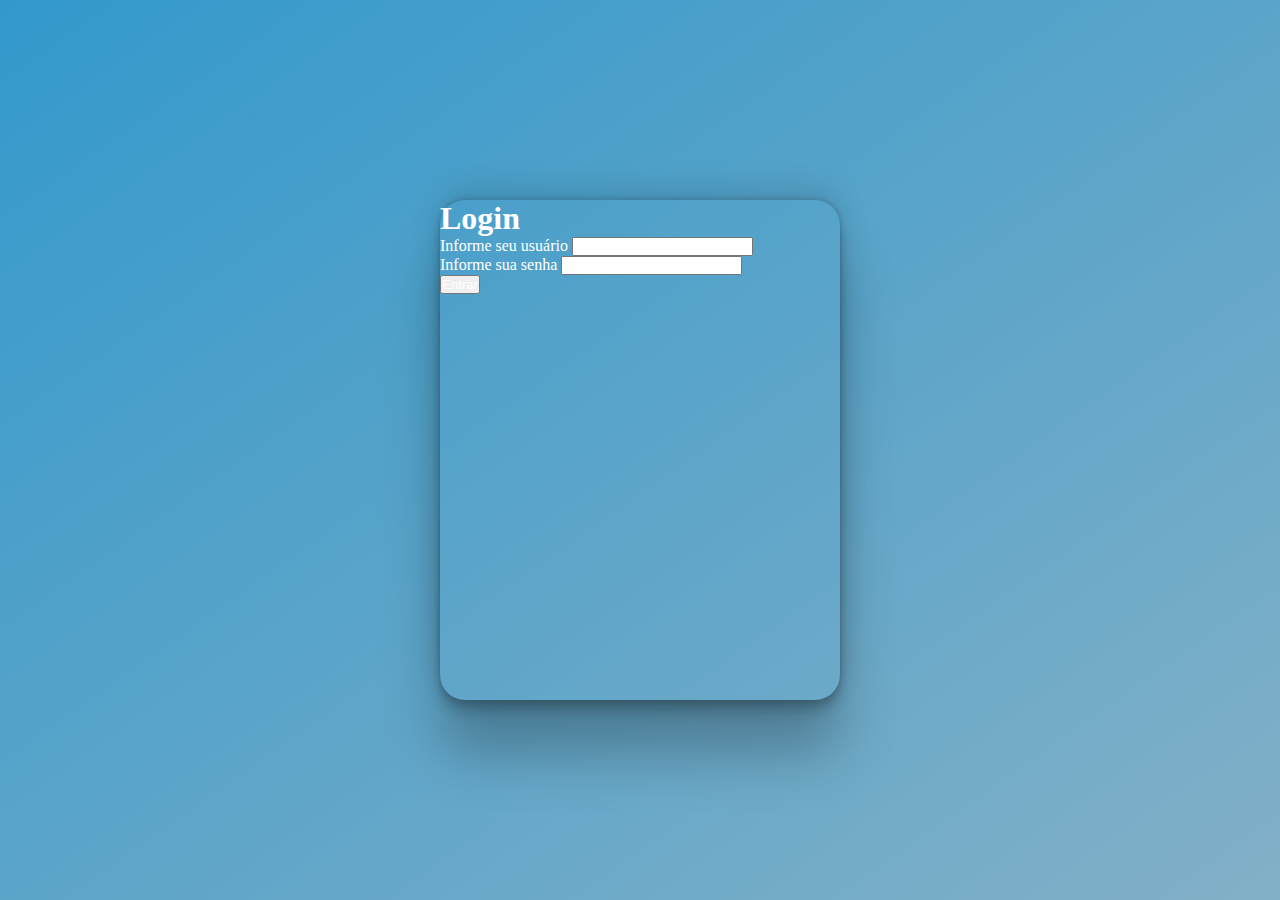
==== login.html @ ce3a6b36 "Atualização 21/05" ====
<!DOCTYPE html>
<html lang="pt-br">
<head>
    <meta charset="UTF-8">
    <meta http-equiv="X-UA-Compatible" content="IE=edge">
    <meta name="viewport" content="width=device-width, initial-scale=1.0">
    <link rel="stylesheet" href="css/style.css">
    <title>Login</title>
</head>
<body>
    <main class="main-login">
        <div class="container-login">
            <div class="content-login">
                <form id="form-login">
                    <h1>Login</h1>
                    <div>
                        <label>Informe seu usuário</label>
                        <input type="text" id="text">
                    </div>
                    <div>
                        <label>Informe sua senha</label>
                        <input type="password" id="password">
                    </div>
                    <button type="submit" id="button-login">Entrar</button>
                    <div id="massage-error"></div>
                </form>
            </div>
        </div>
    </main>
    <script src="js/login.js"></script>
</body>
</html>
---- css/style.css ----
* {
    margin: 0;
    padding: 0;
    box-sizing: border-box;
    text-decoration: none;
    list-style: none;
    color: rgb(255, 255, 255);
}

body {
    width: 100%;
    height: 100vh;
    background: linear-gradient(to bottom, #3399CC, #83b0c7);
}

.header-index {
    width: 100%;
    height: 10%;
    max-height: 80px;
    background-color: rgb(0, 0, 0, .75);
    box-shadow: rgba(0, 0, 0, 0.35) 0px 5px 15px;
}

.header-index-content {
    width: 100%;
    height: 100%;
    display: flex;
    justify-content: space-around;
    align-items: center;
}

.header-index-logo {
    width: 100px;
    height: 50px;
    display: flex;
    align-items: center;
    justify-content: center;
    font-size: 1.5rem;
    font-weight: bolder;
}

.header-index-hamburguer {
    width: 100px;
    height: 50px;
    display: flex;
    flex-direction: column;
    align-items: center;
    justify-content: center;
}

.header-index-hamburguer-relative {
    position: relative;
    width: 100%;
    display: none;
}

.header-index-hamburguer-relative.active {
    display: block;
}

.header-index-hamburguer-position {
    position: absolute;
    top: 24px;
}

.header-index-btnColors {
    width: 100px;
    height: auto;
    display: flex;
    flex-direction: column;
    align-items: center;
    justify-content: center;
    box-shadow: rgba(0, 0, 0, 0.35) 0px 5px 15px;
}

.header-index-btnColors button {
    padding: 10px 0 10px 0;
    width: 100%;
    border: none;
    color: white;
    background-color: rgb(0, 0, 0, .75);
    cursor: pointer;
}

.header-index-btnColors button:hover {
    background-color: rgb(0, 0, 0, .9);
}

.hamburguer {
    cursor: pointer;
}

.bar {
    display: block;
    width: 28px;
    height: 3px;
    border-radius: 3px;
    margin: 5px auto;
    background-color: white;
    transition: all 0.3s ease-in-out;
}

.hamburguer.active .bar:nth-child(2) {
    opacity: 0;
}

.hamburguer.active .bar:nth-child(1) {
    transform: translateY(8px) rotate(45deg);
}

.hamburguer.active .bar:nth-child(3) {
    transform: translateY(-8px) rotate(-45deg);
}

.main-index {
    width: 100%;
    height: 90%;
    display: flex;
    align-items: center;
    justify-content: space-around;
}

.card-imc {
    background-color: rgb(0, 0, 0, .75);
    border-radius: 10px;
    box-shadow: rgba(0, 0, 0, 0.35) 0px 5px 15px;
    cursor: pointer;
    width: 360px;
    display: flex;
    flex-direction: column;
    align-items: center;
    justify-content: center;
    position: relative;
    overflow: hidden;
    transition: all .5s;
}

.card-imc-span {
    width: 360px;
    display: flex;
    justify-content: center;
    align-items: center;
    height: 150px;
    transition: all .5s;
    z-index: 2;
    position: relative;
    opacity: .8;
}

.card-imc-span span {
    font-size: 1.5rem;
    transition: all .5s;
}

.card-imc:hover .card-imc-span {
    width: 430px;
    opacity: 1;
    height: 100px;
    border-bottom: 1px solid #fff;
}

.card-imc:hover .card-imc-span span {
    font-size: 28px;
}

.card-imc .card-imc-content {
    padding: 0px 20px;
    height: 0;
    opacity: 0;
    transition: all .5s;
    position: relative;
    box-sizing: border-box;
    overflow: hidden;
    transform: translateY(30px);
}

.card-imc:hover .card-imc-content {
    height: 200px;
    padding: 20px;
    opacity: 1;
    transform: translateY(0);
}

.card-imc .card-imc-content p {
    margin: 0;
}

.card-imc-content-text {
    font-size: 16px;
    opacity: .8;
}

.main-index-content {
    width: 400px;
    height: 500px;
    background-color: rgb(0, 0, 0, .75);
    box-shadow: rgba(0, 0, 0, 0.3) 0px 19px 38px, rgba(0, 0, 0, 0.22) 0px 15px 12px;
    border-radius: 10px;
}

.mian-index-content-body {
    padding: 25px;
}

.mian-index-content-body h1 {
    margin-bottom: 25px;
    text-align: center;
    font-size: 2rem;
    font-weight: 500;
}

.label-input {
    display: flex;
    flex-direction: column;
    margin-bottom: 15px;
}

.label-input label {
    font-size: 17px;
    font-weight: 500;
}

.label-input input {
    padding: 10px;
    border-radius: 5px;
    border: none;
    margin-top: 8px;
    outline: none;
    color: black;
}

input[type="number"]::-webkit-inner-spin-button,
input[type="number"]::-webkit-outer-spin-button {
  -webkit-appearance: none;
  appearance: none;
  margin: 0;
}

#button-calculate {
    width: 100%;
    height: auto;
    margin-top: 20px;
    padding: 10px;
    font-size: 16px;
    border-radius: 5px;
    border: none;
    cursor: pointer;
    background-color: #3399CC;
    transition: ease-in-out .2s;
}

#button-calculate:hover {
    background-color: #3399cc8f;
}

#result {
    width: 100%;
    height: auto;
    margin-top: 15px;
    text-align: center;
    font-weight: bolder;
    font-size: 1.1rem;
}

/* Login */

.main-login {
    width: 100%;
    height: 100vh;
    background: linear-gradient(to bottom right, #3399CC, #83b0c7);
    display: flex;
    align-items: center;
    justify-content: center;
}

.container-login {
    width: 400px;
    height: 500px;
    box-shadow: rgba(0, 0, 0, 0.25) 0px 54px 55px, rgba(0, 0, 0, 0.12) 0px -12px 30px, rgba(0, 0, 0, 0.12) 0px 4px 6px, rgba(0, 0, 0, 0.17) 0px 12px 13px, rgba(0, 0, 0, 0.09) 0px -3px 5px;
    border-radius: 25px;
}
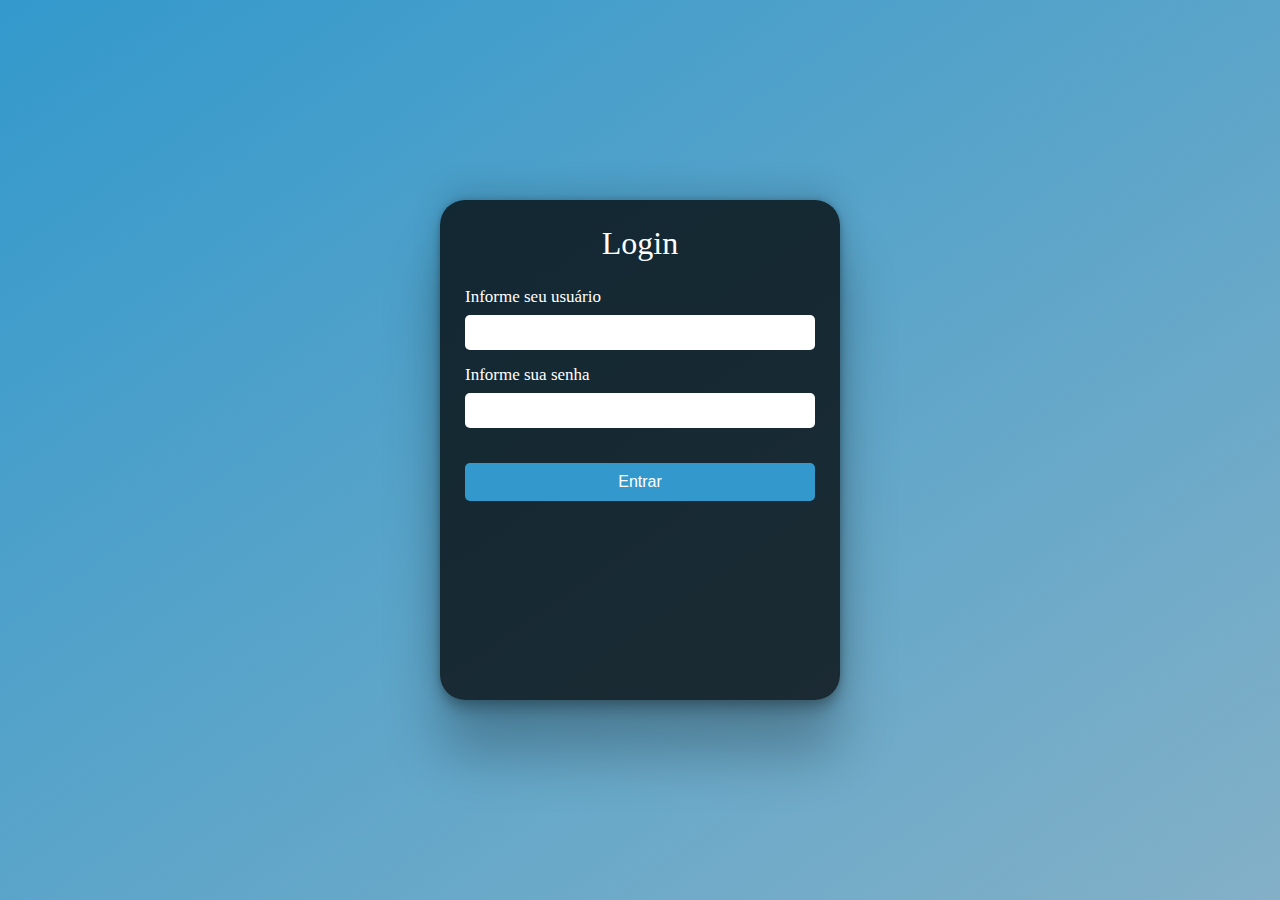
==== commit d9746fbd: "Atualiza" ====
--- a/login.html
+++ b/login.html
@@ -13,11 +13,11 @@
             <div class="content-login">
                 <form id="form-login">
                     <h1>Login</h1>
-                    <div>
+                    <div class="label-input">
                         <label>Informe seu usuário</label>
                         <input type="text" id="text">
                     </div>
-                    <div>
+                    <div class="label-input">
                         <label>Informe sua senha</label>
                         <input type="password" id="password">
                     </div>
--- a/css/style.css
+++ b/css/style.css
@@ -202,7 +202,7 @@
     padding: 25px;
 }
 
-.mian-index-content-body h1 {
+.mian-index-content-body h1, #form-login h1 {
     margin-bottom: 25px;
     text-align: center;
     font-size: 2rem;
@@ -236,7 +236,7 @@
   margin: 0;
 }
 
-#button-calculate {
+#button-calculate, #button-login {
     width: 100%;
     height: auto;
     margin-top: 20px;
@@ -249,16 +249,16 @@
     transition: ease-in-out .2s;
 }
 
-#button-calculate:hover {
+#button-calculate:hover, #button-login:hover {
     background-color: #3399cc8f;
 }
 
-#result {
+#result, #massage-error {
     width: 100%;
     height: auto;
     margin-top: 15px;
     text-align: center;
-    font-weight: bolder;
+    /* font-weight: bolder; */
     font-size: 1.1rem;
 }
 
@@ -276,6 +276,16 @@
 .container-login {
     width: 400px;
     height: 500px;
+    background-color: rgb(0, 0, 0, .75);
     box-shadow: rgba(0, 0, 0, 0.25) 0px 54px 55px, rgba(0, 0, 0, 0.12) 0px -12px 30px, rgba(0, 0, 0, 0.12) 0px 4px 6px, rgba(0, 0, 0, 0.17) 0px 12px 13px, rgba(0, 0, 0, 0.09) 0px -3px 5px;
     border-radius: 25px;
 }
+
+.content-login {
+    padding: 25px;
+}
+
+.form-login {
+    width: 100%;
+
+}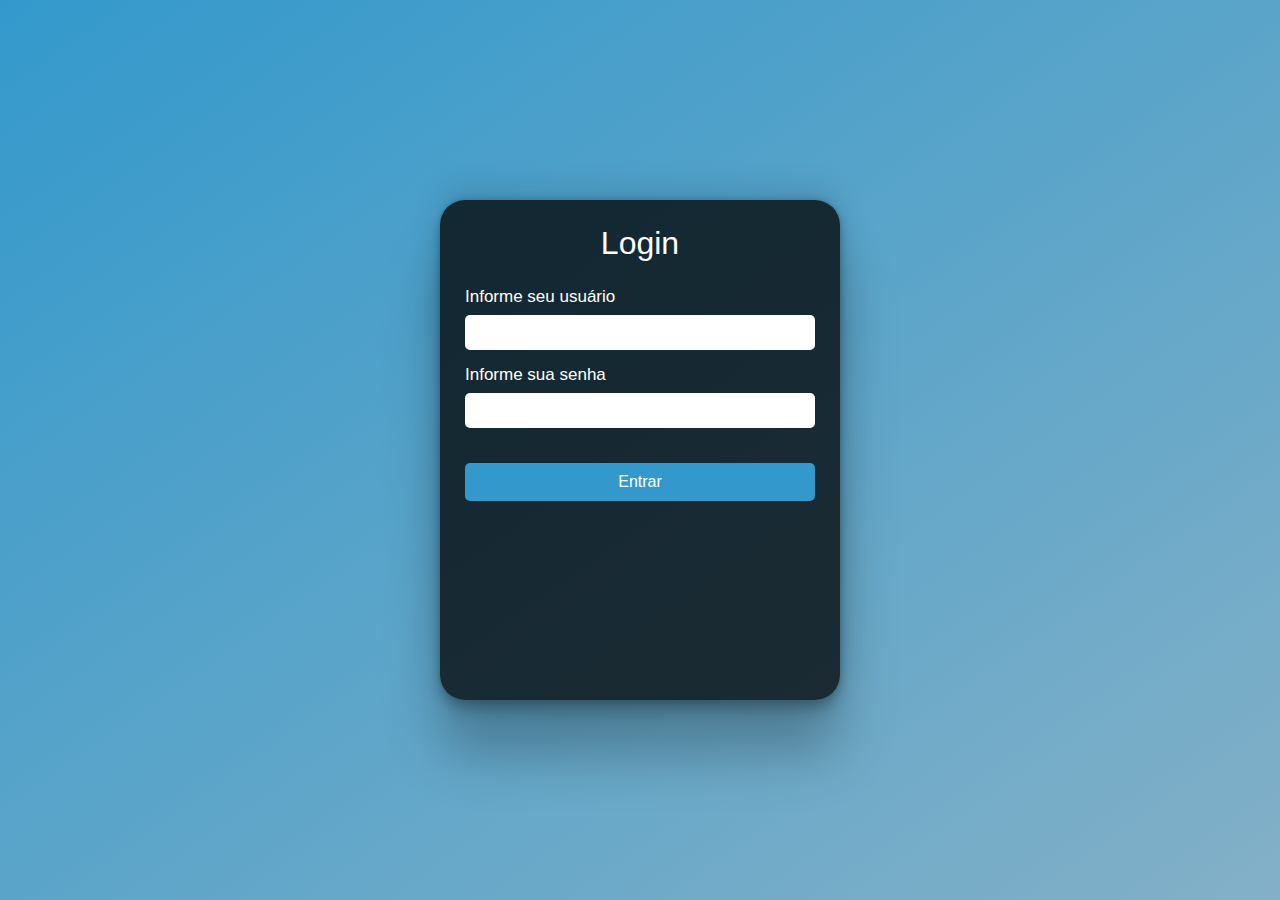
==== commit a02b8f17: "Atualização 21/05" ====
--- a/login.html
+++ b/login.html
@@ -23,6 +23,7 @@
                     </div>
                     <button type="submit" id="button-login">Entrar</button>
                     <div id="massage-error"></div>
+                    <div id="remember-password">Esqueceu a senha? <a href="#">Click Aqui.</a></div>
                 </form>
             </div>
         </div>
--- a/css/style.css
+++ b/css/style.css
@@ -1,232 +1,239 @@
 * {
-    margin: 0;
-    padding: 0;
-    box-sizing: border-box;
-    text-decoration: none;
-    list-style: none;
-    color: rgb(255, 255, 255);
+  margin: 0;
+  padding: 0;
+  box-sizing: border-box;
+  text-decoration: none;
+  list-style: none;
+  color: rgb(255, 255, 255);
+  font-family: Arial, Helvetica, sans-serif;
 }
 
 body {
-    width: 100%;
-    height: 100vh;
-    background: linear-gradient(to bottom, #3399CC, #83b0c7);
+  width: 100%;
+  height: 100vh;
+  background: linear-gradient(to bottom, #3399cc, #83b0c7);
 }
 
 .header-index {
-    width: 100%;
-    height: 10%;
-    max-height: 80px;
-    background-color: rgb(0, 0, 0, .75);
-    box-shadow: rgba(0, 0, 0, 0.35) 0px 5px 15px;
+  width: 100%;
+  height: 10%;
+  max-height: 80px;
+  background-color: rgb(0, 0, 0, 0.75);
+  box-shadow: rgba(0, 0, 0, 0.35) 0px 5px 15px;
 }
 
 .header-index-content {
-    width: 100%;
-    height: 100%;
-    display: flex;
-    justify-content: space-around;
-    align-items: center;
+  width: 100%;
+  height: 100%;
+  display: flex;
+  justify-content: space-around;
+  align-items: center;
 }
 
 .header-index-logo {
-    width: 100px;
-    height: 50px;
-    display: flex;
-    align-items: center;
-    justify-content: center;
-    font-size: 1.5rem;
-    font-weight: bolder;
+  width: 100px;
+  height: 50px;
+  display: flex;
+  align-items: center;
+  justify-content: center;
+  font-size: 1.5rem;
+  font-weight: bolder;
 }
 
 .header-index-hamburguer {
-    width: 100px;
-    height: 50px;
-    display: flex;
-    flex-direction: column;
-    align-items: center;
-    justify-content: center;
+  width: 100px;
+  height: 50px;
+  display: flex;
+  flex-direction: column;
+  align-items: center;
+  justify-content: center;
 }
 
 .header-index-hamburguer-relative {
-    position: relative;
-    width: 100%;
-    display: none;
+  position: relative;
+  width: 100%;
+  display: none;
 }
 
 .header-index-hamburguer-relative.active {
-    display: block;
+  display: block;
 }
 
 .header-index-hamburguer-position {
-    position: absolute;
-    top: 24px;
+  position: absolute;
+  top: 24px;
 }
 
 .header-index-btnColors {
-    width: 100px;
-    height: auto;
-    display: flex;
-    flex-direction: column;
-    align-items: center;
-    justify-content: center;
-    box-shadow: rgba(0, 0, 0, 0.35) 0px 5px 15px;
+  width: 100px;
+  height: auto;
+  display: flex;
+  flex-direction: column;
+  align-items: center;
+  justify-content: center;
+  box-shadow: rgba(0, 0, 0, 0.35) 0px 5px 15px;
 }
 
 .header-index-btnColors button {
-    padding: 10px 0 10px 0;
-    width: 100%;
-    border: none;
-    color: white;
-    background-color: rgb(0, 0, 0, .75);
-    cursor: pointer;
+  padding: 10px 0 10px 0;
+  width: 100%;
+  border: none;
+  color: white;
+  background-color: rgb(0, 0, 0, 0.75);
+  cursor: pointer;
+}
+
+.header-index-btnColors button.selected {
+  background-color: rgba(0, 0, 0, 0.9);
 }
 
 .header-index-btnColors button:hover {
-    background-color: rgb(0, 0, 0, .9);
+  background-color: rgb(0, 0, 0, 0.9);
 }
 
 .hamburguer {
-    cursor: pointer;
+  cursor: pointer;
 }
 
 .bar {
-    display: block;
-    width: 28px;
-    height: 3px;
-    border-radius: 3px;
-    margin: 5px auto;
-    background-color: white;
-    transition: all 0.3s ease-in-out;
+  display: block;
+  width: 28px;
+  height: 3px;
+  border-radius: 3px;
+  margin: 5px auto;
+  background-color: white;
+  transition: all 0.3s ease-in-out;
 }
 
 .hamburguer.active .bar:nth-child(2) {
-    opacity: 0;
+  opacity: 0;
 }
 
 .hamburguer.active .bar:nth-child(1) {
-    transform: translateY(8px) rotate(45deg);
+  transform: translateY(8px) rotate(45deg);
 }
 
 .hamburguer.active .bar:nth-child(3) {
-    transform: translateY(-8px) rotate(-45deg);
+  transform: translateY(-8px) rotate(-45deg);
 }
 
 .main-index {
-    width: 100%;
-    height: 90%;
-    display: flex;
-    align-items: center;
-    justify-content: space-around;
+  width: 100%;
+  height: 90%;
+  display: flex;
+  align-items: center;
+  justify-content: space-around;
 }
 
 .card-imc {
-    background-color: rgb(0, 0, 0, .75);
-    border-radius: 10px;
-    box-shadow: rgba(0, 0, 0, 0.35) 0px 5px 15px;
-    cursor: pointer;
-    width: 360px;
-    display: flex;
-    flex-direction: column;
-    align-items: center;
-    justify-content: center;
-    position: relative;
-    overflow: hidden;
-    transition: all .5s;
+  background-color: rgb(0, 0, 0, 0.75);
+  border-radius: 10px;
+  box-shadow: rgba(0, 0, 0, 0.35) 0px 5px 15px;
+  cursor: pointer;
+  width: 360px;
+  display: flex;
+  flex-direction: column;
+  align-items: center;
+  justify-content: center;
+  position: relative;
+  overflow: hidden;
+  transition: all 0.5s;
 }
 
 .card-imc-span {
-    width: 360px;
-    display: flex;
-    justify-content: center;
-    align-items: center;
-    height: 150px;
-    transition: all .5s;
-    z-index: 2;
-    position: relative;
-    opacity: .8;
+  width: 360px;
+  display: flex;
+  justify-content: center;
+  align-items: center;
+  height: 150px;
+  transition: all 0.5s;
+  z-index: 2;
+  position: relative;
+  opacity: 0.8;
 }
 
 .card-imc-span span {
-    font-size: 1.5rem;
-    transition: all .5s;
+  font-size: 1.5rem;
+  transition: all 0.5s;
 }
 
 .card-imc:hover .card-imc-span {
-    width: 430px;
-    opacity: 1;
-    height: 100px;
-    border-bottom: 1px solid #fff;
+  width: 430px;
+  opacity: 1;
+  height: 100px;
+  border-bottom: 1px solid #fff;
 }
 
 .card-imc:hover .card-imc-span span {
-    font-size: 28px;
+  font-size: 28px;
 }
 
 .card-imc .card-imc-content {
-    padding: 0px 20px;
-    height: 0;
-    opacity: 0;
-    transition: all .5s;
-    position: relative;
-    box-sizing: border-box;
-    overflow: hidden;
-    transform: translateY(30px);
+  padding: 0px 20px;
+  height: 0;
+  opacity: 0;
+  transition: all 0.5s;
+  position: relative;
+  box-sizing: border-box;
+  overflow: hidden;
+  transform: translateY(30px);
 }
 
 .card-imc:hover .card-imc-content {
-    height: 200px;
-    padding: 20px;
-    opacity: 1;
-    transform: translateY(0);
+  height: 200px;
+  padding: 20px;
+  opacity: 1;
+  transform: translateY(0);
 }
 
 .card-imc .card-imc-content p {
-    margin: 0;
+  margin: 0;
 }
 
 .card-imc-content-text {
-    font-size: 16px;
-    opacity: .8;
+  font-size: 16px;
+  opacity: 0.8;
 }
 
 .main-index-content {
-    width: 400px;
-    height: 500px;
-    background-color: rgb(0, 0, 0, .75);
-    box-shadow: rgba(0, 0, 0, 0.3) 0px 19px 38px, rgba(0, 0, 0, 0.22) 0px 15px 12px;
-    border-radius: 10px;
+  width: 400px;
+  height: 500px;
+  background-color: rgb(0, 0, 0, 0.75);
+  box-shadow: rgba(0, 0, 0, 0.3) 0px 19px 38px,
+    rgba(0, 0, 0, 0.22) 0px 15px 12px;
+  border-radius: 10px;
 }
 
 .mian-index-content-body {
-    padding: 25px;
-}
-
-.mian-index-content-body h1, #form-login h1 {
-    margin-bottom: 25px;
-    text-align: center;
-    font-size: 2rem;
-    font-weight: 500;
+  padding: 25px;
+}
+
+.mian-index-content-body h1,
+#form-login h1 {
+  margin-bottom: 25px;
+  text-align: center;
+  font-size: 2rem;
+  font-weight: 500;
 }
 
 .label-input {
-    display: flex;
-    flex-direction: column;
-    margin-bottom: 15px;
+  display: flex;
+  flex-direction: column;
+  margin-bottom: 15px;
 }
 
 .label-input label {
-    font-size: 17px;
-    font-weight: 500;
+  font-size: 17px;
+  font-weight: 500;
 }
 
 .label-input input {
-    padding: 10px;
-    border-radius: 5px;
-    border: none;
-    margin-top: 8px;
-    outline: none;
-    color: black;
+  padding: 10px;
+  border-radius: 5px;
+  border: none;
+  margin-top: 8px;
+  outline: none;
+  color: black;
 }
 
 input[type="number"]::-webkit-inner-spin-button,
@@ -236,56 +243,73 @@
   margin: 0;
 }
 
-#button-calculate, #button-login {
+#button-calculate,
+#button-login {
+  width: 100%;
+  height: auto;
+  margin-top: 20px;
+  padding: 10px;
+  font-size: 16px;
+  border-radius: 5px;
+  border: none;
+  cursor: pointer;
+  background-color: #3399cc;
+  transition: ease-in-out 0.2s;
+}
+
+#button-calculate:hover,
+#button-login:hover {
+  background-color: #3399cc8f;
+}
+
+#result,
+#massage-error {
+  width: 100%;
+  height: auto;
+  margin-top: 15px;
+  text-align: center;
+  /* font-weight: bolder; */
+  font-size: 1rem;
+}
+
+/* Login */
+
+.main-login {
+  width: 100%;
+  height: 100vh;
+  background: linear-gradient(to bottom right, #3399cc, #83b0c7);
+  display: flex;
+  align-items: center;
+  justify-content: center;
+}
+
+.container-login {
+  width: 400px;
+  height: 500px;
+  background-color: rgb(0, 0, 0, 0.75);
+  box-shadow: rgba(0, 0, 0, 0.25) 0px 54px 55px,
+    rgba(0, 0, 0, 0.12) 0px -12px 30px, rgba(0, 0, 0, 0.12) 0px 4px 6px,
+    rgba(0, 0, 0, 0.17) 0px 12px 13px, rgba(0, 0, 0, 0.09) 0px -3px 5px;
+  border-radius: 25px;
+}
+
+.content-login {
+  padding: 25px;
+}
+
+.form-login {
+  width: 100%;
+}
+
+#remember-password {
     width: 100%;
     height: auto;
-    margin-top: 20px;
-    padding: 10px;
-    font-size: 16px;
-    border-radius: 5px;
-    border: none;
-    cursor: pointer;
-    background-color: #3399CC;
-    transition: ease-in-out .2s;
-}
-
-#button-calculate:hover, #button-login:hover {
-    background-color: #3399cc8f;
-}
-
-#result, #massage-error {
-    width: 100%;
-    height: auto;
+    text-align: center;
     margin-top: 15px;
-    text-align: center;
-    /* font-weight: bolder; */
-    font-size: 1.1rem;
-}
-
-/* Login */
-
-.main-login {
-    width: 100%;
-    height: 100vh;
-    background: linear-gradient(to bottom right, #3399CC, #83b0c7);
-    display: flex;
-    align-items: center;
-    justify-content: center;
-}
-
-.container-login {
-    width: 400px;
-    height: 500px;
-    background-color: rgb(0, 0, 0, .75);
-    box-shadow: rgba(0, 0, 0, 0.25) 0px 54px 55px, rgba(0, 0, 0, 0.12) 0px -12px 30px, rgba(0, 0, 0, 0.12) 0px 4px 6px, rgba(0, 0, 0, 0.17) 0px 12px 13px, rgba(0, 0, 0, 0.09) 0px -3px 5px;
-    border-radius: 25px;
-}
-
-.content-login {
-    padding: 25px;
-}
-
-.form-login {
-    width: 100%;
-
+    display: none;
+    font-size: 1rem;
+}
+
+#remember-password.rememberActive {
+    display: block;
 }